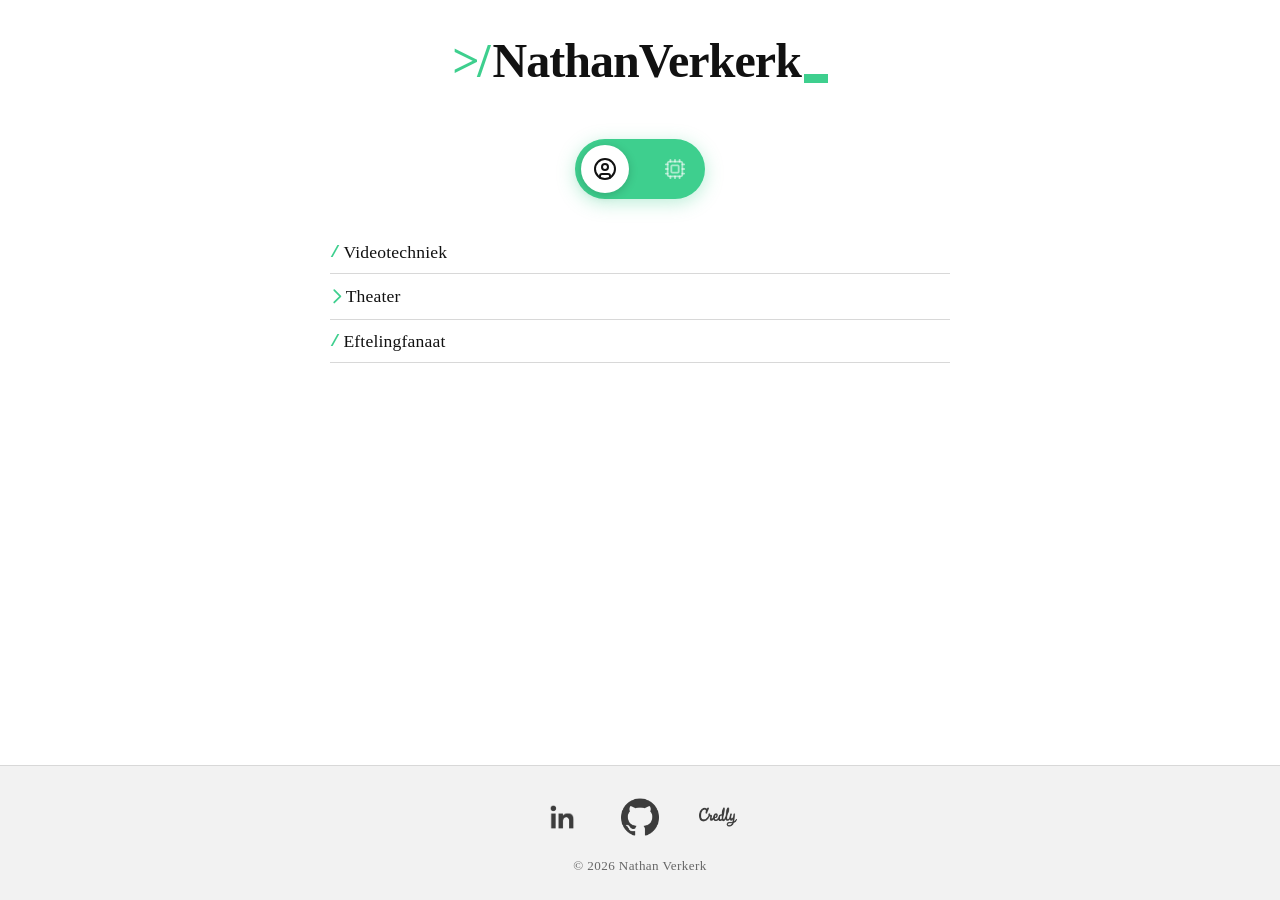
==== index.html @ 9d93e28b "Add files via upload" ====
<!DOCTYPE html>
<html lang="nl">
<head>
  <meta charset="UTF-8">
  <meta name="viewport" content="width=device-width, initial-scale=1.0">
  <meta name="description" content="Portfolio van Nathan Verkerk — persoonlijk en development.">
  <title>&gt;/NathanVerkerk</title>

  <!-- Zodiak display font (Fontshare CDN) -->
  <link rel="preconnect" href="https://api.fontshare.com">
  <link href="https://api.fontshare.com/v2/css?f[]=zodiak@400,700&display=swap" rel="stylesheet">

  <!-- Stylesheet -->
  <link rel="stylesheet" href="css/styles.css">
</head>

<body>

  <!--
    ===========================================================================
    HEADER
    The ">/" prefix is green; a blinking bar after the name mimics a
    terminal cursor. Both are styled in css/styles.css.
    ===========================================================================
  -->
  <header>
    <h1>
      <span class="prefix">&gt;/</span>NathanVerkerk<span class="blink-cursor"></span>
    </h1>
  </header>


  <!--
    ===========================================================================
    MODE TOGGLE
    A pill-shaped switch with a sliding circular knob.
      - Left  (person icon) = personal mode  → light theme
      - Right (chip icon)   = developer mode → dark theme

    Both icons exist in the DOM twice:
      1. .pill-bg-icon    — sits in the empty half of the pill
      2. .pill-circle-icon — sits inside the sliding knob
    CSS shows/hides the correct pair based on the body.dev-mode class.
    ===========================================================================
  -->
  <div class="toggle-wrap">
    <div class="toggle-pill"
         id="toggle"
         role="switch"
         tabindex="0"
         aria-checked="false"
         aria-label="Wissel tussen persoonlijke en developer modus">

      <!-- Faded icon shown on the half the knob is NOT covering -->
      <svg class="pill-bg-icon pill-bg-person" xmlns="http://www.w3.org/2000/svg"
           viewBox="0 0 24 24" fill="none" stroke="currentColor" stroke-width="2"
           stroke-linecap="round" stroke-linejoin="round" aria-hidden="true">
        <circle cx="12" cy="12" r="10"/>
        <circle cx="12" cy="10" r="3"/>
        <path d="M7 20.662V19a2 2 0 0 1 2-2h6a2 2 0 0 1 2 2v1.662"/>
      </svg>

      <svg class="pill-bg-icon pill-bg-chip" xmlns="http://www.w3.org/2000/svg"
           viewBox="0 0 24 24" fill="none" stroke="currentColor" stroke-width="2"
           stroke-linecap="round" stroke-linejoin="round" aria-hidden="true">
        <path d="M12 20v2"/><path d="M12 2v2"/>
        <path d="M17 20v2"/><path d="M17 2v2"/>
        <path d="M2 12h2"/><path d="M2 17h2"/><path d="M2 7h2"/>
        <path d="M20 12h2"/><path d="M20 17h2"/><path d="M20 7h2"/>
        <path d="M7 20v2"/><path d="M7 2v2"/>
        <rect x="4" y="4" width="16" height="16" rx="2"/>
        <rect x="8" y="8" width="8" height="8" rx="1"/>
      </svg>

      <!-- Sliding knob; contains the icon for the ACTIVE mode -->
      <div class="pill-circle">
        <svg class="pill-circle-icon icon-person" xmlns="http://www.w3.org/2000/svg"
             viewBox="0 0 24 24" fill="none" stroke="currentColor" stroke-width="2"
             stroke-linecap="round" stroke-linejoin="round" aria-hidden="true">
          <circle cx="12" cy="12" r="10"/>
          <circle cx="12" cy="10" r="3"/>
          <path d="M7 20.662V19a2 2 0 0 1 2-2h6a2 2 0 0 1 2 2v1.662"/>
        </svg>

        <svg class="pill-circle-icon icon-chip" xmlns="http://www.w3.org/2000/svg"
             viewBox="0 0 24 24" fill="none" stroke="currentColor" stroke-width="2"
             stroke-linecap="round" stroke-linejoin="round" aria-hidden="true">
          <path d="M12 20v2"/><path d="M12 2v2"/>
          <path d="M17 20v2"/><path d="M17 2v2"/>
          <path d="M2 12h2"/><path d="M2 17h2"/><path d="M2 7h2"/>
          <path d="M20 12h2"/><path d="M20 17h2"/><path d="M20 7h2"/>
          <path d="M7 20v2"/><path d="M7 2v2"/>
          <rect x="4" y="4" width="16" height="16" rx="2"/>
          <rect x="8" y="8" width="8" height="8" rx="1"/>
        </svg>
      </div>

    </div>
  </div>


  <!--
    ===========================================================================
    MAIN CONTENT
    Two sections; only the one matching the current mode has .active.

    Item types:
      - Plain item      → "/Label"  (green slash prefix)
      - Expandable item → ">Label"  (green chevron that rotates to a down
        chevron on click, revealing a numbered code-style block)
    ===========================================================================
  -->
  <main>

    <!-- ─────────── PERSONAL (light mode) ─────────── -->
    <section id="section-personal" class="section active" aria-label="Persoonlijk">

      <div class="item">
        <div class="item-label"><span class="prefix-slash">/</span>Videotechniek</div>
      </div>

      <!-- Expandable: only .item-label is clickable, not the body below it -->
      <div class="item expandable">
        <div class="item-label" data-expand>
          <svg class="arrow-icon" xmlns="http://www.w3.org/2000/svg" viewBox="0 0 24 24"
               fill="none" stroke="currentColor" stroke-width="2"
               stroke-linecap="round" stroke-linejoin="round" aria-hidden="true">
            <path d="m9 18 6-6-6-6"/>
          </svg>Theater
        </div>
        <div class="expand-body">
          <div class="line"><span class="ln">0</span><span class="lc">Lorem ipsum dolor sit amet, consectetur adipiscing</span></div>
          <div class="line"><span class="ln">1</span><span class="lc">elit. Sed do eiusmod tempor incididunt ut labore</span></div>
          <div class="line"><span class="ln">2</span><span class="lc">et dolore magna aliqua. Ut enim ad minim veniam,</span></div>
          <div class="line"><span class="ln">3</span><span class="lc">quis nostrud exercitation ullamco laboris nisi.</span></div>
        </div>
      </div>

      <div class="item">
        <div class="item-label"><span class="prefix-slash">/</span>Eftelingfanaat</div>
      </div>

    </section>


    <!-- ─────────── DEVELOPER (dark mode) ─────────── -->
    <section id="section-dev" class="section" aria-label="Development">

      <div class="item">
        <div class="item-label"><span class="prefix-slash">/</span>Projectmanagement</div>
      </div>

      <div class="item">
        <div class="item-label"><span class="prefix-slash">/</span>Security</div>
      </div>

      <div class="item">
        <div class="item-label"><span class="prefix-slash">/</span>Microsoft 365 &amp; Cloud</div>
      </div>

      <div class="item">
        <div class="item-label"><span class="prefix-slash">/</span>NinjaOne</div>
      </div>

      <!-- Expandable: certificate list -->
      <div class="item expandable">
        <div class="item-label" data-expand>
          <svg class="arrow-icon" xmlns="http://www.w3.org/2000/svg" viewBox="0 0 24 24"
               fill="none" stroke="currentColor" stroke-width="2"
               stroke-linecap="round" stroke-linejoin="round" aria-hidden="true">
            <path d="m9 18 6-6-6-6"/>
          </svg>Acronis
        </div>
        <div class="expand-body">
          <div class="line"><span class="ln">0</span><span class="lc">Naam certificaat 1</span></div>
          <div class="line"><span class="ln">1</span><span class="lc">Naam certificaat 2</span></div>
          <div class="line"><span class="ln">2</span><span class="lc">Naam certificaat 3</span></div>
          <div class="line"><span class="ln">3</span><span class="lc">Naam certificaat 4</span></div>
        </div>
      </div>

      <div class="item">
        <div class="item-label"><span class="prefix-slash">/</span>Huntress</div>
      </div>

    </section>

  </main>


  <!--
    ===========================================================================
    FOOTER
    Three social links + an auto-updating copyright year (set in js/script.js).
    Logo colours are inverted per theme via CSS filters.
    ===========================================================================
  -->
  <footer>
    <div class="footer-links">
      <a href="https://www.linkedin.com/in/nathanverkerk"
         target="_blank" rel="noopener noreferrer" title="LinkedIn">
        <img class="icon-white-footer" src="images/linkedin.png" alt="LinkedIn">
      </a>

      <a href="https://github.com/Nathanymous"
         target="_blank" rel="noopener noreferrer" title="GitHub">
        <img class="icon-white-footer" src="images/github.webp" alt="GitHub">
      </a>

      <a href="https://www.credly.com/users/nathan-verkerk/badges/credly"
         target="_blank" rel="noopener noreferrer" title="Credly">
        <img class="icon-credly-footer" src="images/credly.png" alt="Credly">
      </a>
    </div>

    <!-- Year is injected by JS so it never goes stale -->
    <p class="copyright">&#169; <span id="year"></span> Nathan Verkerk</p>
  </footer>


  <!-- Behaviour: theme switching, expand/collapse, copyright year -->
  <script src="js/script.js"></script>

</body>
</html>
---- css/styles.css ----
/* ==========================================================================
   Nathan Verkerk — Portfolio
   Stylesheet

   Structure:
     1.  Reset
     2.  Theme variables (light / dark)
     3.  Base
     4.  Header
     5.  Blinking cursor
     6.  Mode toggle (pill switch)
     7.  Main content — list items
     8.  Expandable code blocks
     9.  Footer
     10. Responsive
   ========================================================================== */


/* ==========================================================================
   1. RESET
   ========================================================================== */

*,
*::before,
*::after {
  box-sizing: border-box;
  margin: 0;
  padding: 0;
}


/* ==========================================================================
   2. THEME VARIABLES

   Light theme = personal mode (default).
   Dark theme  = developer mode, applied via the .dev-mode class on <body>.
   The accent green stays identical in both themes.
   ========================================================================== */

:root {
  --bg:         #ffffff;
  --text:       #111111;
  --muted:      #666666;
  --border:     #d8d8d8;
  --expand-bg:  #f5f5f5;
  --line-num:   #bbbbbb;
  --footer-bg:  #f2f2f2;
  --green:      #3ecf8e;   /* accent — same in both themes */
}

body.dev-mode {
  --bg:         #0c0c0c;
  --text:       #e0e0e0;
  --muted:      #777777;
  --border:     #2a2a2a;
  --expand-bg:  #161616;
  --line-num:   #444444;
  --footer-bg:  #111111;
}


/* ==========================================================================
   3. BASE
   ========================================================================== */

body {
  font-family: 'Zodiak', Georgia, serif;
  background: var(--bg);
  color: var(--text);
  min-height: 100vh;

  /* Sticky footer: main flexes to fill remaining space */
  display: flex;
  flex-direction: column;

  transition: background 0.45s ease, color 0.45s ease;
}


/* ==========================================================================
   4. HEADER
   ========================================================================== */

header {
  padding: 2.2rem 2.5rem 1.2rem;
  text-align: center;
}

header h1 {
  font-size: clamp(1.8rem, 5vw, 3rem);
  font-weight: 700;
  letter-spacing: -0.02em;
  line-height: 1.1;
  color: var(--text);
  transition: color 0.45s;
}

/* The green ">/" prefix.
   Negative letter-spacing pulls > and / together, but it also applies
   AFTER the slash — margin-right compensates so "N" isn't squashed. */
header h1 .prefix {
  color: var(--green);
  letter-spacing: -0.05em;
  margin-right: 0.09em;
}


/* ==========================================================================
   5. BLINKING CURSOR
   A thick bar sitting just below the baseline, like a terminal prompt.
   Sized in em so it scales with the responsive header font.
   ========================================================================== */

.blink-cursor {
  display: inline-block;
  width: 0.5em;
  height: 0.187em;
  background: var(--green);
  vertical-align: -0.12em;
  margin-left: 0.06em;
  animation: blink 1s step-start infinite;
}

@keyframes blink {
  0%, 100% { opacity: 1; }
  50%      { opacity: 0; }
}


/* ==========================================================================
   6. MODE TOGGLE (PILL SWITCH)

   Geometry (matters for alignment):
     pill    130 x 60, 2.5px border → 125px inner width
     knob    48px, inset 4px from the left
     travel  69px → leaves an equal 4px gap on the right
   ========================================================================== */

.toggle-wrap {
  display: flex;
  justify-content: center;
  align-items: center;
  padding: 2rem 0 1.8rem;
}

.toggle-pill {
  position: relative;
  width: 130px;
  height: 60px;
  border-radius: 60px;
  background: var(--green);
  border: 2.5px solid transparent;
  box-shadow: 0 4px 18px rgba(62, 207, 142, 0.35);
  cursor: pointer;
  user-select: none;
  flex-shrink: 0;
  transition: background 0.4s ease, box-shadow 0.4s ease, border 0.4s ease;
}

/* Dev mode: black pill with a green outline */
body.dev-mode .toggle-pill {
  background: #000000;
  border: 2.5px solid var(--green);
  box-shadow: 0 4px 18px rgba(62, 207, 142, 0.2);
}

/* --- Faded background icon (shown on the half without the knob) --- */

.pill-bg-icon {
  position: absolute;
  top: 50%;
  transform: translateY(-50%);
  width: 22px;
  height: 22px;
  color: rgba(255, 255, 255, 0.55);
  pointer-events: none;
  transition: opacity 0.35s;
}

/* 17px inset centres the icon exactly where the knob sits on that side */
.pill-bg-chip   { right: 17px; opacity: 1; }
.pill-bg-person { left:  17px; opacity: 0; }

body.dev-mode .pill-bg-person { opacity: 1; }
body.dev-mode .pill-bg-chip   { opacity: 0; }

/* --- Sliding knob --- */

.pill-circle {
  position: absolute;
  top: 4px;
  left: 4px;
  width: 48px;
  height: 48px;
  border-radius: 50%;
  background: #ffffff;
  box-shadow: 0 2px 10px rgba(0, 0, 0, 0.18);

  display: flex;
  align-items: center;
  justify-content: center;

  color: #111;   /* icon colour, inherited via currentColor */
  transition: transform 0.4s cubic-bezier(0.4, 0, 0.2, 1), background 0.4s;
}

body.dev-mode .pill-circle {
  transform: translateX(69px);
  background: var(--green);
  color: #111;   /* dark icon reads well on green */
}

/* --- Icon inside the knob: show only the one for the current mode --- */

.pill-circle-icon {
  width: 24px;
  height: 24px;
  transition: color 0.4s;
}

.pill-circle-icon.icon-person { display: block; }
.pill-circle-icon.icon-chip   { display: none; }

body.dev-mode .pill-circle-icon.icon-person { display: none; }
body.dev-mode .pill-circle-icon.icon-chip   { display: block; }


/* ==========================================================================
   7. MAIN CONTENT — LIST ITEMS
   ========================================================================== */

main {
  flex: 1;
  width: 100%;
  max-width: 700px;
  margin: 0 auto;
  padding: 0.2rem 2.5rem 2.5rem;
}

/* Only the section matching the current mode is visible */
.section        { display: none; }
.section.active { display: block; }

.item {
  padding: 0.65rem 0;
  border-bottom: 1px solid var(--border);
  transition: border-color 0.45s;
}

.item-label {
  display: flex;
  align-items: center;
  gap: 0.1rem;
  font-size: 1.1rem;
  font-weight: 400;
  letter-spacing: 0.01em;
}

/* Green "/" prefix on non-expandable items */
.prefix-slash {
  color: var(--green);
  font-family: 'Courier New', monospace;
  font-size: 0.95em;
  font-weight: 700;
  margin-right: 0.1rem;
  flex-shrink: 0;
}

/* Chevron on expandable items.
   The Lucide chevron path fills only half of its 24x24 viewBox, so the
   element is scaled to 1.4em for the visible arrow to match the text
   cap height. Stroke is thinned to keep the weight balanced at that size. */
.arrow-icon {
  width: 1.4em;
  height: 1.4em;
  vertical-align: -0.35em;
  margin-left: -0.28em;
  margin-right: -0.32em;
  flex-shrink: 0;
  color: var(--green);
  stroke-width: 1.7;
  transition: color 0.4s;
}

/* Only the label is clickable — not the expanded body beneath it */
.expandable .item-label {
  cursor: pointer;
  user-select: none;
}

.expandable .item-label:hover {
  opacity: 0.7;
}


/* ==========================================================================
   8. EXPANDABLE CODE BLOCKS
   Styled like a code editor: monospace, gutter line numbers, green rule.
   ========================================================================== */

.expand-body {
  display: none;
  margin: 0.5rem 0 0.3rem 0.6rem;
  padding: 0.7rem 1rem;
  background: var(--expand-bg);
  border-left: 2px solid var(--green);
  font-family: 'Courier New', Courier, monospace;
  font-size: 0.87rem;
  line-height: 1.8;
  transition: background 0.45s, border-color 0.45s;
}

.expand-body.open {
  display: block;
}

.expand-body .line {
  display: flex;
  gap: 1.2rem;
}

/* Line-number gutter */
.expand-body .ln {
  min-width: 1.4rem;
  text-align: right;
  color: var(--line-num);
  user-select: none;
  flex-shrink: 0;
  transition: color 0.45s;
}

/* Line content */
.expand-body .lc {
  color: var(--text);
  transition: color 0.45s;
}


/* ==========================================================================
   9. FOOTER
   ========================================================================== */

footer {
  padding: 2rem 1rem 1.6rem;
  background: var(--footer-bg);
  border-top: 1px solid var(--border);
  text-align: center;
  transition: background 0.45s, border-color 0.45s;
}

.footer-links {
  display: flex;
  justify-content: center;
  align-items: center;
  gap: 2.5rem;
  margin-bottom: 1.4rem;
}

.footer-links a {
  display: flex;
  align-items: center;
  justify-content: center;
  text-decoration: none;
  opacity: 0.75;
  transition: opacity 0.2s, transform 0.2s;
}

.footer-links a:hover {
  opacity: 1;
  transform: translateY(-3px);
}

.footer-links img {
  height: 38px;
  width: auto;
  transition: filter 0.45s;
}

/* LinkedIn + GitHub source files are white logos.
   Invert to black on the light theme, leave white on the dark theme. */
.icon-white-footer {
  filter: brightness(0);
}

body.dev-mode .icon-white-footer {
  filter: brightness(0) invert(1);
}

/* Credly source file is a dark logo — inverted for the dark theme */
.icon-credly-footer {
  filter: brightness(0);
}

body.dev-mode .icon-credly-footer {
  filter: brightness(0) invert(0.85);
}

.copyright {
  font-family: 'Zodiak', serif;
  font-size: 0.82rem;
  letter-spacing: 0.03em;
  color: var(--muted);
  transition: color 0.45s;
}


/* ==========================================================================
   10. RESPONSIVE
   ========================================================================== */

@media (max-width: 500px) {
  header { padding: 1.5rem 1.2rem 0.8rem; }
  main   { padding: 0.2rem 1.2rem 1.8rem; }
}
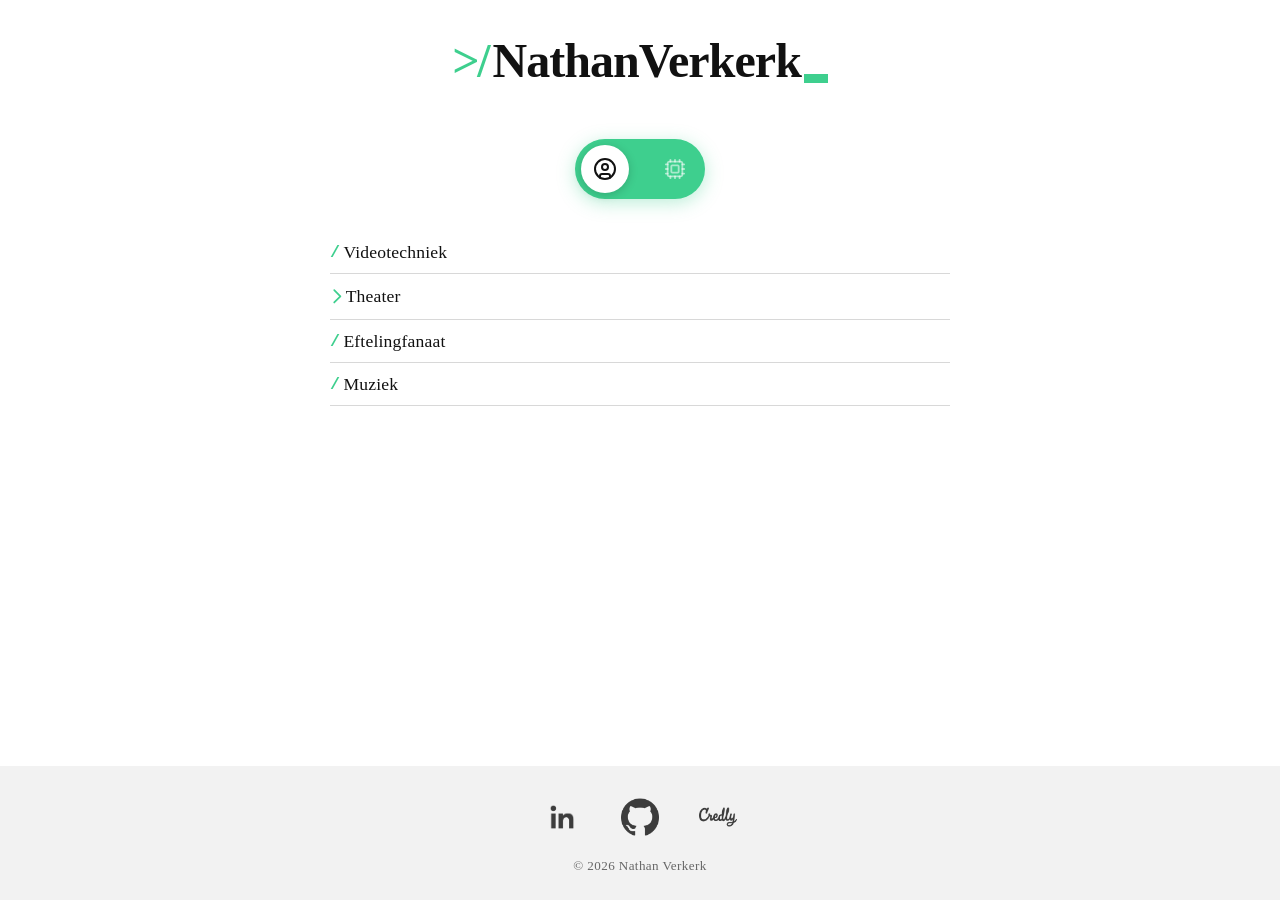
==== commit 7485da5d: "Add expandable sections, update content & settings Update index.html: reorder and expand meta tags (" ====
--- a/index.html
+++ b/index.html
@@ -1,10 +1,12 @@
 <!DOCTYPE html>
 <html lang="nl">
 <head>
+  <title>&gt;/NathanVerkerk</title>
+  <meta name="description" content="Website van Nathan Verkerk">
+  <meta name="author" content="Nathan Verkerk">
+  <meta name="viewport" content="width=device-width, initial-scale=1.0">
   <meta charset="UTF-8">
-  <meta name="viewport" content="width=device-width, initial-scale=1.0">
-  <meta name="description" content="Portfolio van Nathan Verkerk — persoonlijk en development.">
-  <title>&gt;/NathanVerkerk</title>
+  <meta name="robots" content="noindex,nofollow">
 
   <!-- Zodiak display font (Fontshare CDN) -->
   <link rel="preconnect" href="https://api.fontshare.com">
@@ -15,7 +17,6 @@
 </head>
 
 <body>
-
   <!--
     ===========================================================================
     HEADER
@@ -29,7 +30,6 @@
     </h1>
   </header>
 
-
   <!--
     ===========================================================================
     MODE TOGGLE
@@ -43,6 +43,7 @@
     CSS shows/hides the correct pair based on the body.dev-mode class.
     ===========================================================================
   -->
+
   <div class="toggle-wrap">
     <div class="toggle-pill"
          id="toggle"
@@ -98,7 +99,6 @@
     </div>
   </div>
 
-
   <!--
     ===========================================================================
     MAIN CONTENT
@@ -110,6 +110,7 @@
         chevron on click, revealing a numbered code-style block)
     ===========================================================================
   -->
+
   <main>
 
     <!-- ─────────── PERSONAL (light mode) ─────────── -->
@@ -140,12 +141,31 @@
         <div class="item-label"><span class="prefix-slash">/</span>Eftelingfanaat</div>
       </div>
 
+      <div class="item">
+        <div class="item-label"><span class="prefix-slash">/</span>Muziek</div>
+      </div>
+
     </section>
-
 
     <!-- ─────────── DEVELOPER (dark mode) ─────────── -->
     <section id="section-dev" class="section" aria-label="Development">
 
+      <!-- Expandable: certificate list -->
+      <div class="item expandable">
+        <div class="item-label" data-expand>
+          <svg class="arrow-icon" xmlns="http://www.w3.org/2000/svg" viewBox="0 0 24 24"
+               fill="none" stroke="currentColor" stroke-width="2"
+               stroke-linecap="round" stroke-linejoin="round" aria-hidden="true">
+            <path d="m9 18 6-6-6-6"/>
+          </svg>Opleidingen
+        </div>
+        <div class="expand-body">
+          <div class="line">Ik heb in de richting van ICT meerdere opleidingen afgerond:</div>
+          <div class="line"><span class="ln">0</span><span class="lc">MBO Netwerk en Mediabeheer</span></div>
+          <div class="line"><span class="ln">1</span><span class="lc">AD ICT Service Management</span></div>
+        </div>
+      </div>
+
       <div class="item">
         <div class="item-label"><span class="prefix-slash">/</span>Projectmanagement</div>
       </div>
@@ -154,8 +174,19 @@
         <div class="item-label"><span class="prefix-slash">/</span>Security</div>
       </div>
 
-      <div class="item">
-        <div class="item-label"><span class="prefix-slash">/</span>Microsoft 365 &amp; Cloud</div>
+      <!-- Expandable: certificate list -->
+      <div class="item expandable">
+        <div class="item-label" data-expand>
+          <svg class="arrow-icon" xmlns="http://www.w3.org/2000/svg" viewBox="0 0 24 24"
+               fill="none" stroke="currentColor" stroke-width="2"
+               stroke-linecap="round" stroke-linejoin="round" aria-hidden="true">
+            <path d="m9 18 6-6-6-6"/>
+          </svg>Microsoft 365 &amp; Azure
+        </div>
+        <div class="expand-body">
+          <div class="line">Op het gebied van Microsoft 365 en Azure heb ik een certificering behaald die mijn kennis aantoont:</div>
+          <div class="line"><span class="ln">0</span><span class="lc">AZ-900: Azure Fundamentals</span></div>
+        </div>
       </div>
 
       <div class="item">
@@ -172,10 +203,11 @@
           </svg>Acronis
         </div>
         <div class="expand-body">
-          <div class="line"><span class="ln">0</span><span class="lc">Naam certificaat 1</span></div>
-          <div class="line"><span class="ln">1</span><span class="lc">Naam certificaat 2</span></div>
-          <div class="line"><span class="ln">2</span><span class="lc">Naam certificaat 3</span></div>
-          <div class="line"><span class="ln">3</span><span class="lc">Naam certificaat 4</span></div>
+          <div class="line">Ik heb diepgaande kennis van Acronis backup, wat aangetoond wordt met meerdere certificeringen:</div>
+          <div class="line"><span class="ln">0</span><span class="lc">Cloud Tech Fundamentals</span></div>
+          <div class="line"><span class="ln">1</span><span class="lc">Acronis Cloud Tech Associate Advanced Security</span></div>
+          <div class="line"><span class="ln">2</span><span class="lc">Acronis Cloud Tech Associate Advanced Backup</span></div>
+          <div class="line"><span class="ln">3</span><span class="lc">Cloud Tech Professional Microsoft 365</span></div>
         </div>
       </div>
 
@@ -186,7 +218,6 @@
     </section>
 
   </main>
-
 
   <!--
     ===========================================================================
@@ -217,9 +248,8 @@
     <p class="copyright">&#169; <span id="year"></span> Nathan Verkerk</p>
   </footer>
 
-
   <!-- Behaviour: theme switching, expand/collapse, copyright year -->
   <script src="js/script.js"></script>
 
 </body>
-</html>
+</html>
--- a/css/styles.css
+++ b/css/styles.css
@@ -343,7 +343,6 @@
 footer {
   padding: 2rem 1rem 1.6rem;
   background: var(--footer-bg);
-  border-top: 1px solid var(--border);
   text-align: center;
   transition: background 0.45s, border-color 0.45s;
 }
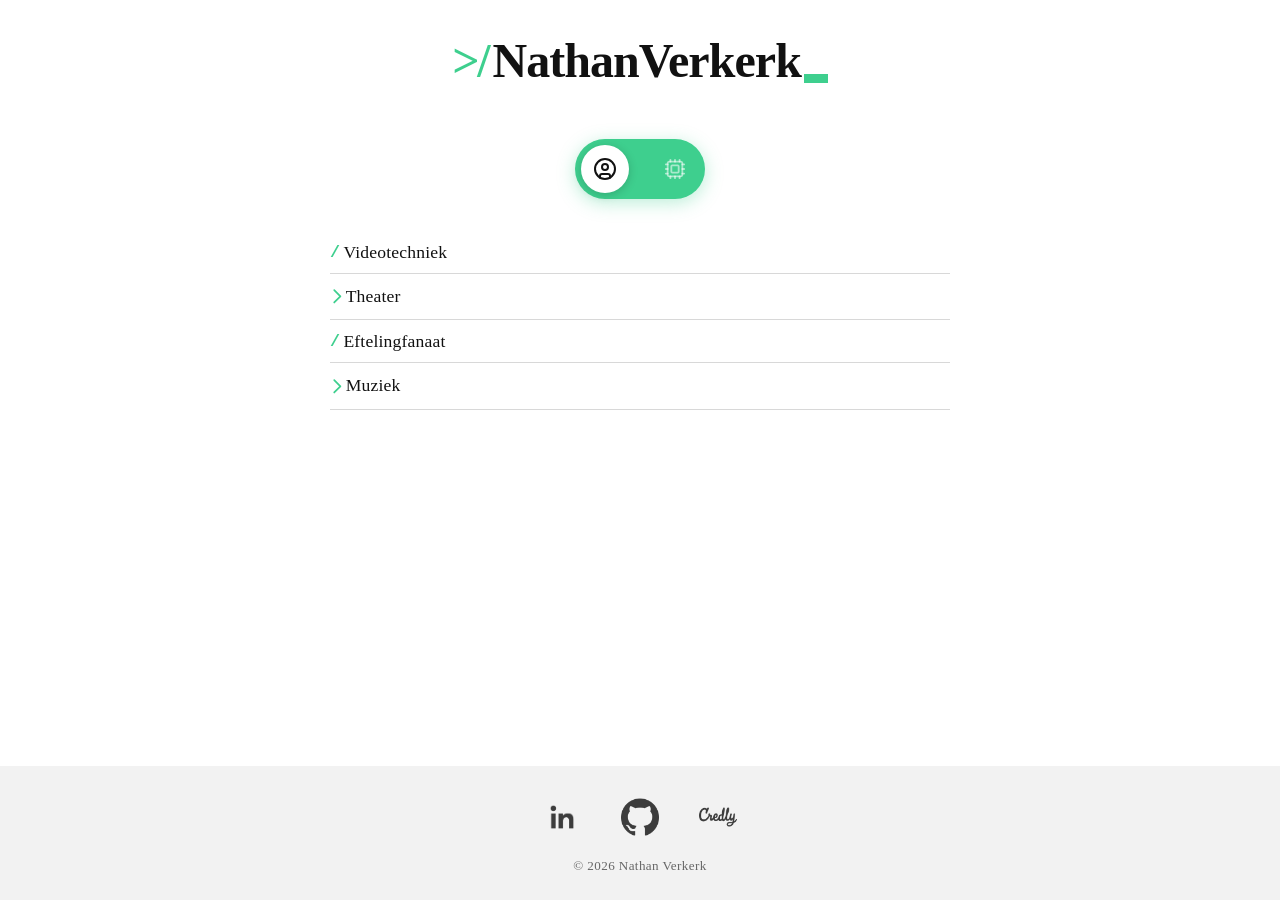
==== commit 17fac238: "Uitbreiden tekst persoonlijke stuk Verschillende teksten in het persoonlijke stuk van mijn website u" ====
--- a/index.html
+++ b/index.html
@@ -130,10 +130,10 @@
           </svg>Theater
         </div>
         <div class="expand-body">
-          <div class="line"><span class="ln">0</span><span class="lc">Lorem ipsum dolor sit amet, consectetur adipiscing</span></div>
-          <div class="line"><span class="ln">1</span><span class="lc">elit. Sed do eiusmod tempor incididunt ut labore</span></div>
-          <div class="line"><span class="ln">2</span><span class="lc">et dolore magna aliqua. Ut enim ad minim veniam,</span></div>
-          <div class="line"><span class="ln">3</span><span class="lc">quis nostrud exercitation ullamco laboris nisi.</span></div>
+          <div class="line">Ik ben al een aantal jaren actief bij een lokale toneelvereniging. Zolang ik me kan herinneren vind ik het namelijk fantastisch om theater te spelen.
+            Even uit de echte wereld stappen en me voordoen als iemand compleet anders. Me gedragen hoe ik me normaal niet zou gedragen. Het is een geweldige manier om mijn creativiteit te uiten en mezelf te ontwikkelen.
+            Van sachrijnige campingbaas tot een kameel. Ik heb al van alles kunnen spelen. Ik vind het fantastisch om dit al jaren te kunnen doen, en ik hoop dat ik dit nog jaren kan blijven doen.</div>
+          </span></div>
         </div>
       </div>
 
@@ -141,9 +141,22 @@
         <div class="item-label"><span class="prefix-slash">/</span>Eftelingfanaat</div>
       </div>
 
-      <div class="item">
-        <div class="item-label"><span class="prefix-slash">/</span>Muziek</div>
-      </div>
+      <div class="item expandable">
+        <div class="item-label" data-expand>
+          <svg class="arrow-icon" xmlns="http://www.w3.org/2000/svg" viewBox="0 0 24 24"
+               fill="none" stroke="currentColor" stroke-width="2"
+               stroke-linecap="round" stroke-linejoin="round" aria-hidden="true">
+            <path d="m9 18 6-6-6-6"/>
+          </svg>Muziek
+        </div>
+        <div class="expand-body">
+          <div class="line">Ik ben een groot muziekfan. Al ruim 14 jaar kan ik deze hobby uitoefenen bij een muziekvereniging waar ik Bugel speel.
+            Hierin kan ik veel energie kwijt, en ik spendeer dan ook veel tijd bij deze vereniging. Het is fantastisch om samen met andere mensen muziek te maken.
+            Laatste jaren zijn er dan ook veel grote projecten waar ik aan mee heb kunnen werken. Van concert met de zandtovenaar tot een groot concert ten ere van het 700 jarig bestaan van Nieuw-Lekkerland. De projecten worden steeds groter en steeds leuker.
+          </span></div>
+        </div>
+      </div>
+
 
     </section>
 
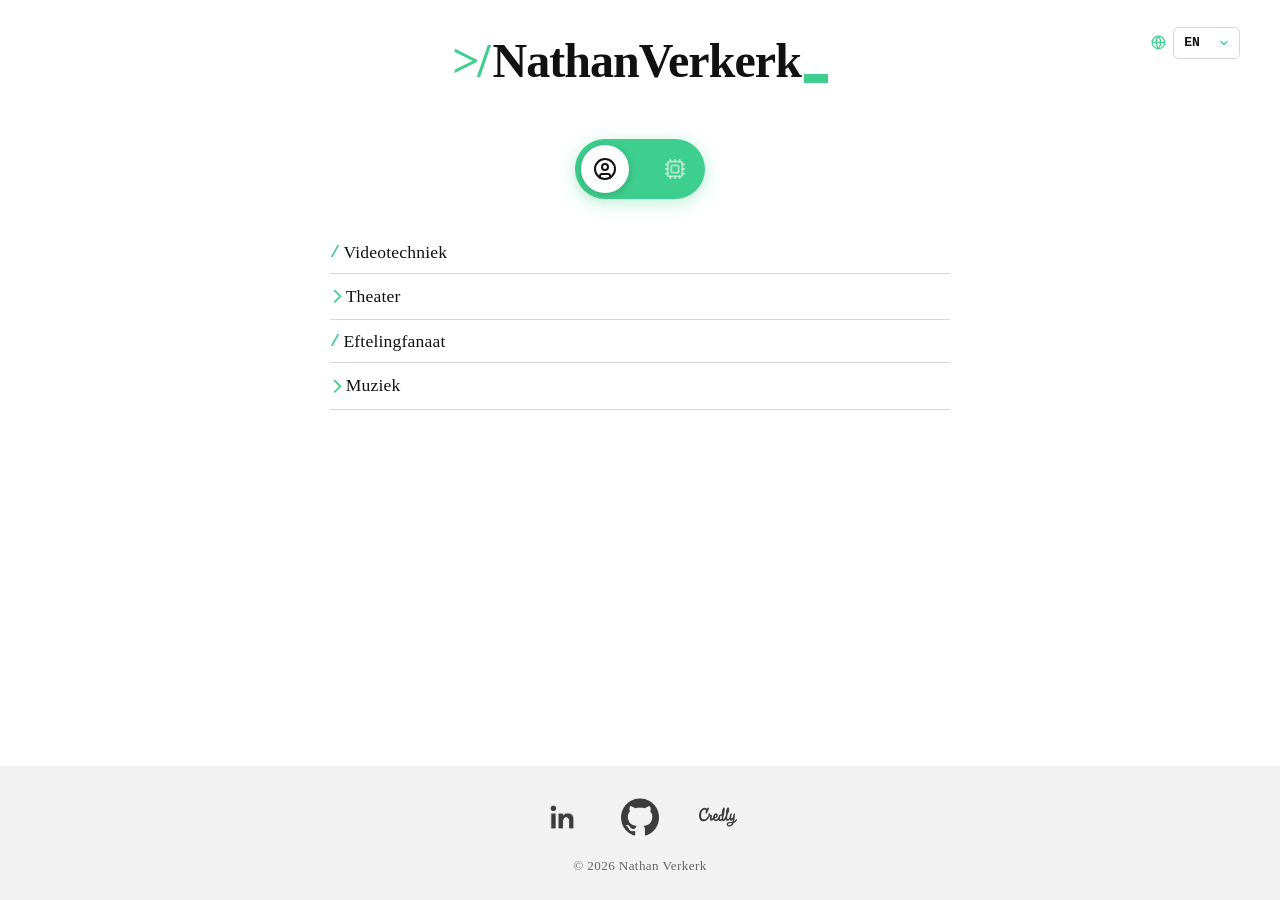
==== commit 547bded0: "Added language option Added a language dropdown at the top right. Made different directories with di" ====
--- a/index.html
+++ b/index.html
@@ -1,268 +1,23 @@
 <!DOCTYPE html>
 <html lang="nl">
+
 <head>
-  <title>&gt;/NathanVerkerk</title>
-  <meta name="description" content="Website van Nathan Verkerk">
-  <meta name="author" content="Nathan Verkerk">
-  <meta name="viewport" content="width=device-width, initial-scale=1.0">
-  <meta charset="UTF-8">
-  <meta name="robots" content="noindex,nofollow">
+    <title>&gt;/NathanVerkerk</title>
+    <meta name="description" content="Website van Nathan Verkerk">
+    <meta name="author" content="Nathan Verkerk">
+    <meta name="viewport" content="width=device-width,initial-scale=1.0">
+    <meta charset="UTF-8">
+    <meta name="robots" content="index,nofollow">
 
-  <!-- Zodiak display font (Fontshare CDN) -->
-  <link rel="preconnect" href="https://api.fontshare.com">
-  <link href="https://api.fontshare.com/v2/css?f[]=zodiak@400,700&display=swap" rel="stylesheet">
-
-  <!-- Stylesheet -->
-  <link rel="stylesheet" href="css/styles.css">
+  <script>
+    // English browsers start on /en/; all other languages use /nl/.
+    var preferredLanguage = navigator.language.toLowerCase().indexOf('en') === 0 ? 'en' : 'nl';
+    window.location.replace(preferredLanguage + '/');
+  </script>
 </head>
 
 <body>
-  <!--
-    ===========================================================================
-    HEADER
-    The ">/" prefix is green; a blinking bar after the name mimics a
-    terminal cursor. Both are styled in css/styles.css.
-    ===========================================================================
-  -->
-  <header>
-    <h1>
-      <span class="prefix">&gt;/</span>NathanVerkerk<span class="blink-cursor"></span>
-    </h1>
-  </header>
+  <p>Redirecting to the site of your language</a>.</p>
+</body>
 
-  <!--
-    ===========================================================================
-    MODE TOGGLE
-    A pill-shaped switch with a sliding circular knob.
-      - Left  (person icon) = personal mode  → light theme
-      - Right (chip icon)   = developer mode → dark theme
-
-    Both icons exist in the DOM twice:
-      1. .pill-bg-icon    — sits in the empty half of the pill
-      2. .pill-circle-icon — sits inside the sliding knob
-    CSS shows/hides the correct pair based on the body.dev-mode class.
-    ===========================================================================
-  -->
-
-  <div class="toggle-wrap">
-    <div class="toggle-pill"
-         id="toggle"
-         role="switch"
-         tabindex="0"
-         aria-checked="false"
-         aria-label="Wissel tussen persoonlijke en developer modus">
-
-      <!-- Faded icon shown on the half the knob is NOT covering -->
-      <svg class="pill-bg-icon pill-bg-person" xmlns="http://www.w3.org/2000/svg"
-           viewBox="0 0 24 24" fill="none" stroke="currentColor" stroke-width="2"
-           stroke-linecap="round" stroke-linejoin="round" aria-hidden="true">
-        <circle cx="12" cy="12" r="10"/>
-        <circle cx="12" cy="10" r="3"/>
-        <path d="M7 20.662V19a2 2 0 0 1 2-2h6a2 2 0 0 1 2 2v1.662"/>
-      </svg>
-
-      <svg class="pill-bg-icon pill-bg-chip" xmlns="http://www.w3.org/2000/svg"
-           viewBox="0 0 24 24" fill="none" stroke="currentColor" stroke-width="2"
-           stroke-linecap="round" stroke-linejoin="round" aria-hidden="true">
-        <path d="M12 20v2"/><path d="M12 2v2"/>
-        <path d="M17 20v2"/><path d="M17 2v2"/>
-        <path d="M2 12h2"/><path d="M2 17h2"/><path d="M2 7h2"/>
-        <path d="M20 12h2"/><path d="M20 17h2"/><path d="M20 7h2"/>
-        <path d="M7 20v2"/><path d="M7 2v2"/>
-        <rect x="4" y="4" width="16" height="16" rx="2"/>
-        <rect x="8" y="8" width="8" height="8" rx="1"/>
-      </svg>
-
-      <!-- Sliding knob; contains the icon for the ACTIVE mode -->
-      <div class="pill-circle">
-        <svg class="pill-circle-icon icon-person" xmlns="http://www.w3.org/2000/svg"
-             viewBox="0 0 24 24" fill="none" stroke="currentColor" stroke-width="2"
-             stroke-linecap="round" stroke-linejoin="round" aria-hidden="true">
-          <circle cx="12" cy="12" r="10"/>
-          <circle cx="12" cy="10" r="3"/>
-          <path d="M7 20.662V19a2 2 0 0 1 2-2h6a2 2 0 0 1 2 2v1.662"/>
-        </svg>
-
-        <svg class="pill-circle-icon icon-chip" xmlns="http://www.w3.org/2000/svg"
-             viewBox="0 0 24 24" fill="none" stroke="currentColor" stroke-width="2"
-             stroke-linecap="round" stroke-linejoin="round" aria-hidden="true">
-          <path d="M12 20v2"/><path d="M12 2v2"/>
-          <path d="M17 20v2"/><path d="M17 2v2"/>
-          <path d="M2 12h2"/><path d="M2 17h2"/><path d="M2 7h2"/>
-          <path d="M20 12h2"/><path d="M20 17h2"/><path d="M20 7h2"/>
-          <path d="M7 20v2"/><path d="M7 2v2"/>
-          <rect x="4" y="4" width="16" height="16" rx="2"/>
-          <rect x="8" y="8" width="8" height="8" rx="1"/>
-        </svg>
-      </div>
-
-    </div>
-  </div>
-
-  <!--
-    ===========================================================================
-    MAIN CONTENT
-    Two sections; only the one matching the current mode has .active.
-
-    Item types:
-      - Plain item      → "/Label"  (green slash prefix)
-      - Expandable item → ">Label"  (green chevron that rotates to a down
-        chevron on click, revealing a numbered code-style block)
-    ===========================================================================
-  -->
-
-  <main>
-
-    <!-- ─────────── PERSONAL (light mode) ─────────── -->
-    <section id="section-personal" class="section active" aria-label="Persoonlijk">
-
-      <div class="item">
-        <div class="item-label"><span class="prefix-slash">/</span>Videotechniek</div>
-      </div>
-
-      <!-- Expandable: only .item-label is clickable, not the body below it -->
-      <div class="item expandable">
-        <div class="item-label" data-expand>
-          <svg class="arrow-icon" xmlns="http://www.w3.org/2000/svg" viewBox="0 0 24 24"
-               fill="none" stroke="currentColor" stroke-width="2"
-               stroke-linecap="round" stroke-linejoin="round" aria-hidden="true">
-            <path d="m9 18 6-6-6-6"/>
-          </svg>Theater
-        </div>
-        <div class="expand-body">
-          <div class="line">Ik ben al een aantal jaren actief bij een lokale toneelvereniging. Zolang ik me kan herinneren vind ik het namelijk fantastisch om theater te spelen.
-            Even uit de echte wereld stappen en me voordoen als iemand compleet anders. Me gedragen hoe ik me normaal niet zou gedragen. Het is een geweldige manier om mijn creativiteit te uiten en mezelf te ontwikkelen.
-            Van sachrijnige campingbaas tot een kameel. Ik heb al van alles kunnen spelen. Ik vind het fantastisch om dit al jaren te kunnen doen, en ik hoop dat ik dit nog jaren kan blijven doen.</div>
-          </span></div>
-        </div>
-      </div>
-
-      <div class="item">
-        <div class="item-label"><span class="prefix-slash">/</span>Eftelingfanaat</div>
-      </div>
-
-      <div class="item expandable">
-        <div class="item-label" data-expand>
-          <svg class="arrow-icon" xmlns="http://www.w3.org/2000/svg" viewBox="0 0 24 24"
-               fill="none" stroke="currentColor" stroke-width="2"
-               stroke-linecap="round" stroke-linejoin="round" aria-hidden="true">
-            <path d="m9 18 6-6-6-6"/>
-          </svg>Muziek
-        </div>
-        <div class="expand-body">
-          <div class="line">Ik ben een groot muziekfan. Al ruim 14 jaar kan ik deze hobby uitoefenen bij een muziekvereniging waar ik Bugel speel.
-            Hierin kan ik veel energie kwijt, en ik spendeer dan ook veel tijd bij deze vereniging. Het is fantastisch om samen met andere mensen muziek te maken.
-            Laatste jaren zijn er dan ook veel grote projecten waar ik aan mee heb kunnen werken. Van concert met de zandtovenaar tot een groot concert ten ere van het 700 jarig bestaan van Nieuw-Lekkerland. De projecten worden steeds groter en steeds leuker.
-          </span></div>
-        </div>
-      </div>
-
-
-    </section>
-
-    <!-- ─────────── DEVELOPER (dark mode) ─────────── -->
-    <section id="section-dev" class="section" aria-label="Development">
-
-      <!-- Expandable: certificate list -->
-      <div class="item expandable">
-        <div class="item-label" data-expand>
-          <svg class="arrow-icon" xmlns="http://www.w3.org/2000/svg" viewBox="0 0 24 24"
-               fill="none" stroke="currentColor" stroke-width="2"
-               stroke-linecap="round" stroke-linejoin="round" aria-hidden="true">
-            <path d="m9 18 6-6-6-6"/>
-          </svg>Opleidingen
-        </div>
-        <div class="expand-body">
-          <div class="line">Ik heb in de richting van ICT meerdere opleidingen afgerond:</div>
-          <div class="line"><span class="ln">0</span><span class="lc">MBO Netwerk en Mediabeheer</span></div>
-          <div class="line"><span class="ln">1</span><span class="lc">AD ICT Service Management</span></div>
-        </div>
-      </div>
-
-      <div class="item">
-        <div class="item-label"><span class="prefix-slash">/</span>Projectmanagement</div>
-      </div>
-
-      <div class="item">
-        <div class="item-label"><span class="prefix-slash">/</span>Security</div>
-      </div>
-
-      <!-- Expandable: certificate list -->
-      <div class="item expandable">
-        <div class="item-label" data-expand>
-          <svg class="arrow-icon" xmlns="http://www.w3.org/2000/svg" viewBox="0 0 24 24"
-               fill="none" stroke="currentColor" stroke-width="2"
-               stroke-linecap="round" stroke-linejoin="round" aria-hidden="true">
-            <path d="m9 18 6-6-6-6"/>
-          </svg>Microsoft 365 &amp; Azure
-        </div>
-        <div class="expand-body">
-          <div class="line">Op het gebied van Microsoft 365 en Azure heb ik een certificering behaald die mijn kennis aantoont:</div>
-          <div class="line"><span class="ln">0</span><span class="lc">AZ-900: Azure Fundamentals</span></div>
-        </div>
-      </div>
-
-      <div class="item">
-        <div class="item-label"><span class="prefix-slash">/</span>NinjaOne</div>
-      </div>
-
-      <!-- Expandable: certificate list -->
-      <div class="item expandable">
-        <div class="item-label" data-expand>
-          <svg class="arrow-icon" xmlns="http://www.w3.org/2000/svg" viewBox="0 0 24 24"
-               fill="none" stroke="currentColor" stroke-width="2"
-               stroke-linecap="round" stroke-linejoin="round" aria-hidden="true">
-            <path d="m9 18 6-6-6-6"/>
-          </svg>Acronis
-        </div>
-        <div class="expand-body">
-          <div class="line">Ik heb diepgaande kennis van Acronis backup, wat aangetoond wordt met meerdere certificeringen:</div>
-          <div class="line"><span class="ln">0</span><span class="lc">Cloud Tech Fundamentals</span></div>
-          <div class="line"><span class="ln">1</span><span class="lc">Acronis Cloud Tech Associate Advanced Security</span></div>
-          <div class="line"><span class="ln">2</span><span class="lc">Acronis Cloud Tech Associate Advanced Backup</span></div>
-          <div class="line"><span class="ln">3</span><span class="lc">Cloud Tech Professional Microsoft 365</span></div>
-        </div>
-      </div>
-
-      <div class="item">
-        <div class="item-label"><span class="prefix-slash">/</span>Huntress</div>
-      </div>
-
-    </section>
-
-  </main>
-
-  <!--
-    ===========================================================================
-    FOOTER
-    Three social links + an auto-updating copyright year (set in js/script.js).
-    Logo colours are inverted per theme via CSS filters.
-    ===========================================================================
-  -->
-  <footer>
-    <div class="footer-links">
-      <a href="https://www.linkedin.com/in/nathanverkerk"
-         target="_blank" rel="noopener noreferrer" title="LinkedIn">
-        <img class="icon-white-footer" src="images/linkedin.png" alt="LinkedIn">
-      </a>
-
-      <a href="https://github.com/Nathanymous"
-         target="_blank" rel="noopener noreferrer" title="GitHub">
-        <img class="icon-white-footer" src="images/github.webp" alt="GitHub">
-      </a>
-
-      <a href="https://www.credly.com/users/nathan-verkerk/badges/credly"
-         target="_blank" rel="noopener noreferrer" title="Credly">
-        <img class="icon-credly-footer" src="images/credly.png" alt="Credly">
-      </a>
-    </div>
-
-    <!-- Year is injected by JS so it never goes stale -->
-    <p class="copyright">&#169; <span id="year"></span> Nathan Verkerk</p>
-  </footer>
-
-  <!-- Behaviour: theme switching, expand/collapse, copyright year -->
-  <script src="js/script.js"></script>
-
-</body>
 </html>
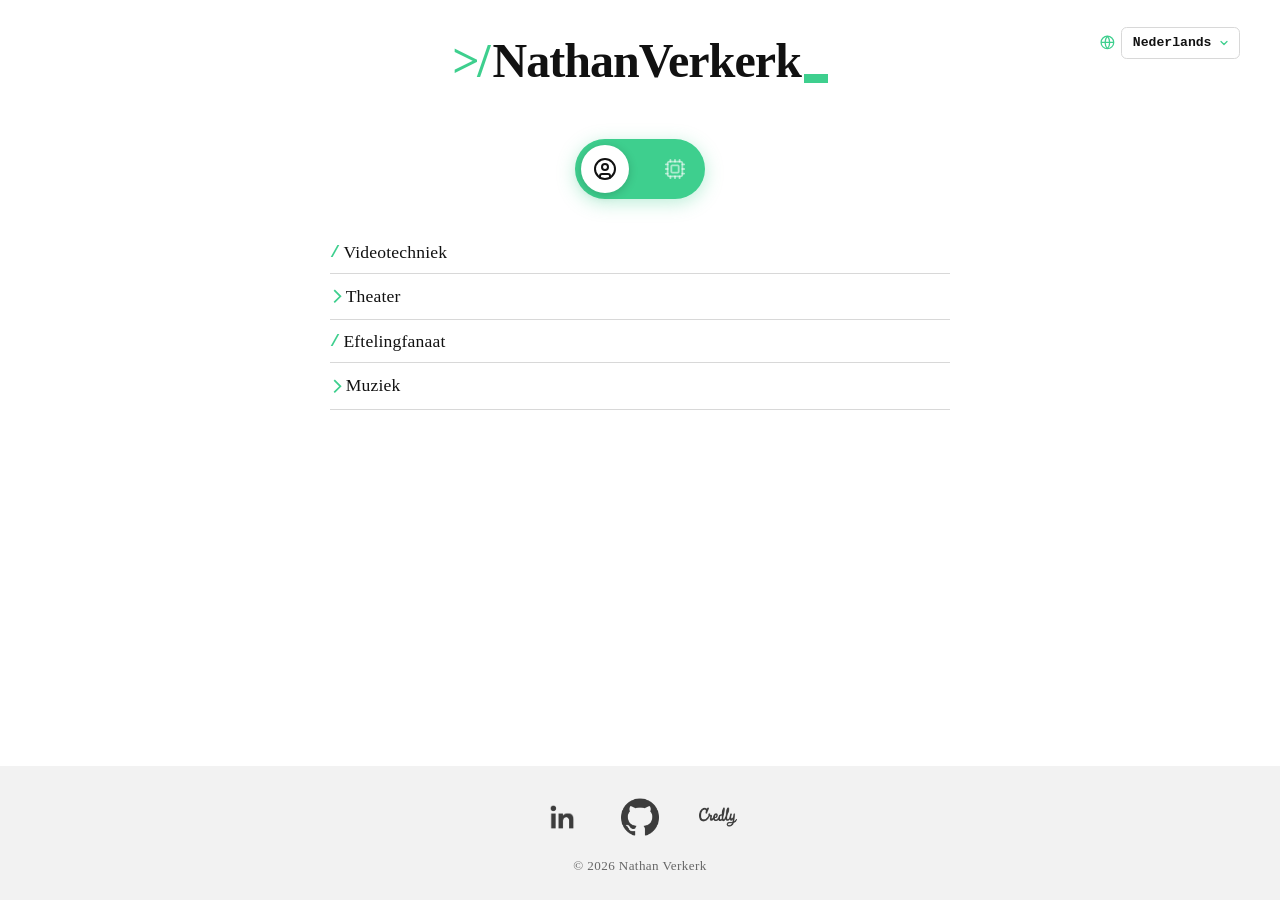
==== commit 3f7fe5c8: "- Cleaned up some code on the root HTML forwarding page, this tried to get the browser language but " ====
--- a/index.html
+++ b/index.html
@@ -1,5 +1,9 @@
 <!DOCTYPE html>
 <html lang="nl">
+<link rel="alternate" hreflang="nl" href="https://nathanverkerk.com/nl/">
+<link rel="alternate" hreflang="en" href="https://nathanverkerk.com/en/">
+<link rel="alternate" hreflang="x-default" href="https://nathanverkerk.com/">
+<link rel="canonical" href="https://nathanverkerk.com/">
 
 <head>
     <title>&gt;/NathanVerkerk</title>
@@ -10,9 +14,8 @@
     <meta name="robots" content="index,nofollow">
 
   <script>
-    // English browsers start on /en/; all other languages use /nl/.
-    var preferredLanguage = navigator.language.toLowerCase().indexOf('en') === 0 ? 'en' : 'nl';
-    window.location.replace(preferredLanguage + '/');
+    // Redirect to the Dutch version of the site
+    window.location.replace('nl/');
   </script>
 </head>
 
